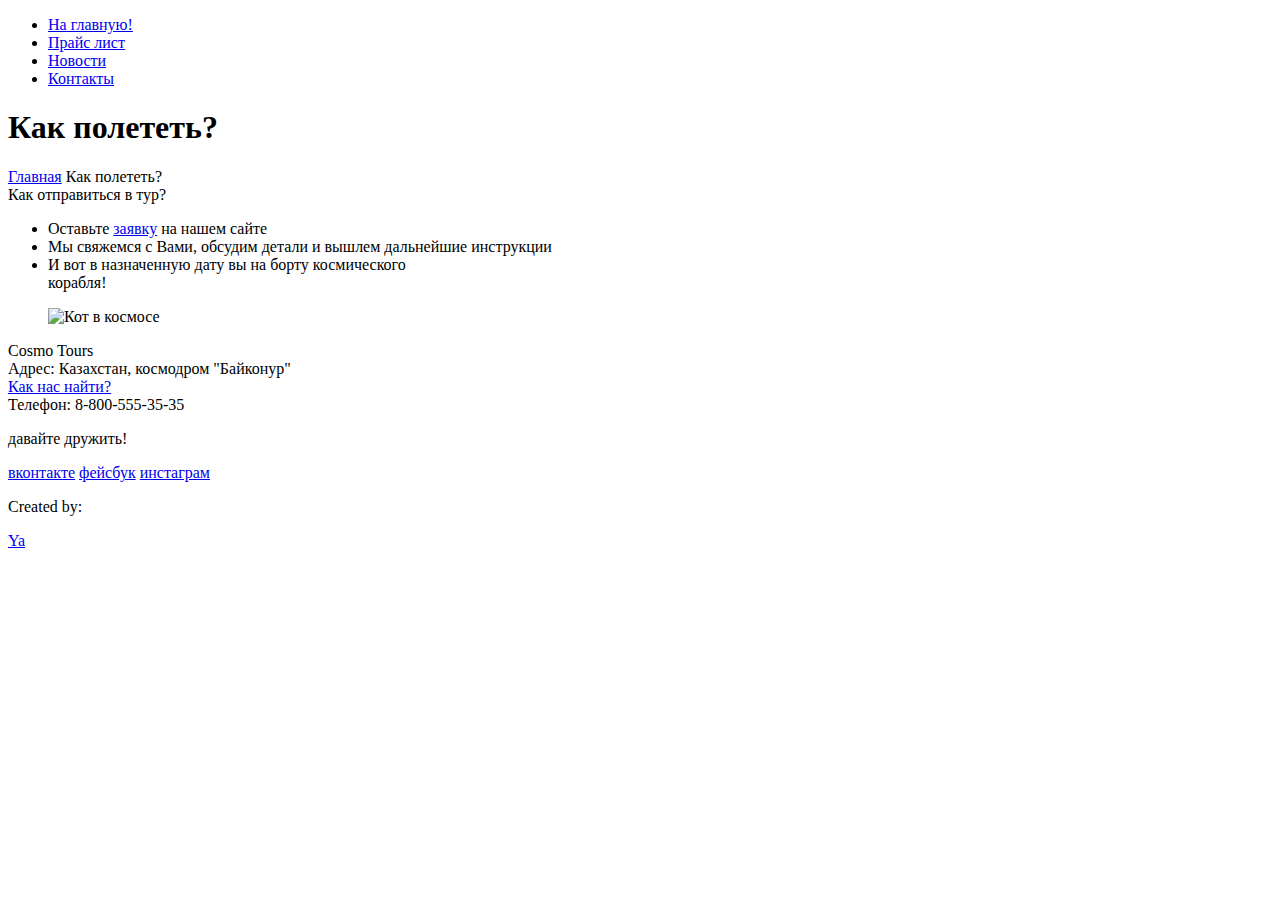
==== howtofly.html @ 6215f264 "Add files via upload" ====
<!DOCTYPE html>
<html>

<head>
    <meta http-equiv="content-type" content="text/html; charset=utf-8">
    <title>Как полететь?</title>
    <meta name="description" content="полеты в космос, космос, организация полетов в космос">
    <meta name="keywords" content="космос, полет, космотуризм">
    <link rel="StyleSheet" href="css/style.css" type="text/css">
    <link href="http://fonts.googleapis.com/css?family=PT+Sans+Narrow:400,700&amp;subset=latin,cyrillic" rel="stylesheet" type="text/css">
    <link rel="icon" href="img/favicon.ico" type="image/ico">
</head>

<body class="inner-page">
    <header class="main-header">
        <div class="container clearfix">
            <nav class="main-navigation">
              <ul>
                <li class="main-navigation-item">
                    <a href="index.html">На главную!</a>
                </li>
                  <li class="main-navigation-item">
                      <a href="price.html">Прайс лист</a>
                  </li>
                  <li class="main-navigation-item">
                      <a href="news.html">Новости</a>
                  </li>
                  <li class="main-navigation-item">
                      <a href="index.html#1">Контакты</a>
                  </li>
              </ul>
            </nav>
        </div>
    </header>
    <main class="content-block">
        <div class="container">
            <h1>Как полететь?</h1>
            <div class="breadcrumbs">
                <a href="index.html">Главная</a>
                <span class="current">Как полететь?</span>
            </div>
            <div class="container-title">
                <span class="container-title-text">Как отправиться в тур?</span>
            </div>
            <div class="content-index-row clearfix ">
                <section class="content-left-column content-remedy">
                    <ul class="remedy-list">
                        <li>Оставьте <a href="index.html#1">заявку</a> на нашем сайте</li>
                        <li>Мы свяжемся с Вами, обсудим детали и вышлем дальнейшие инструкции</li>
                        <li>И вот в назначенную дату вы на борту космического<br>корабля!</li>
                    </ul>
                </section>
                <section class="content-right-column">
                  <figure class="howtofly-gallery-img">
                      <img src="img/howtofly-gallery-picture.jpg" width="320px" height="280px" alt="Кот в космосе">
                  </figure>
                </section>
            </div>
    </main>
    <footer>
        <div class="container clearfix">
            <div class="footer-block footer-contacts">
              <p>Сosmo Tours<br>
              Адрес: Казахстан, космодром "Байконур"<br>
              <a href="#">Как нас найти?</a><br>
              Телефон: 8-800-555-35-35</p>
            </div>
            <div class="footer-block  footer-social">
                <p>давайте дружить!</p>
                <a href="#" class="btn footer-social-vk">вконтакте</a>
                <a href="#" class="btn footer-social-fb">фейсбук</a>
                <a href="#" class="btn footer-social-inst">инстаграм</a>
            </div>
            <div class="footer-block footer-copyright">
              <p>Created by:</p>
              <a class="btn" href="#">Ya</a>
            </div>
        </div>
    </footer>
</body>
</html>
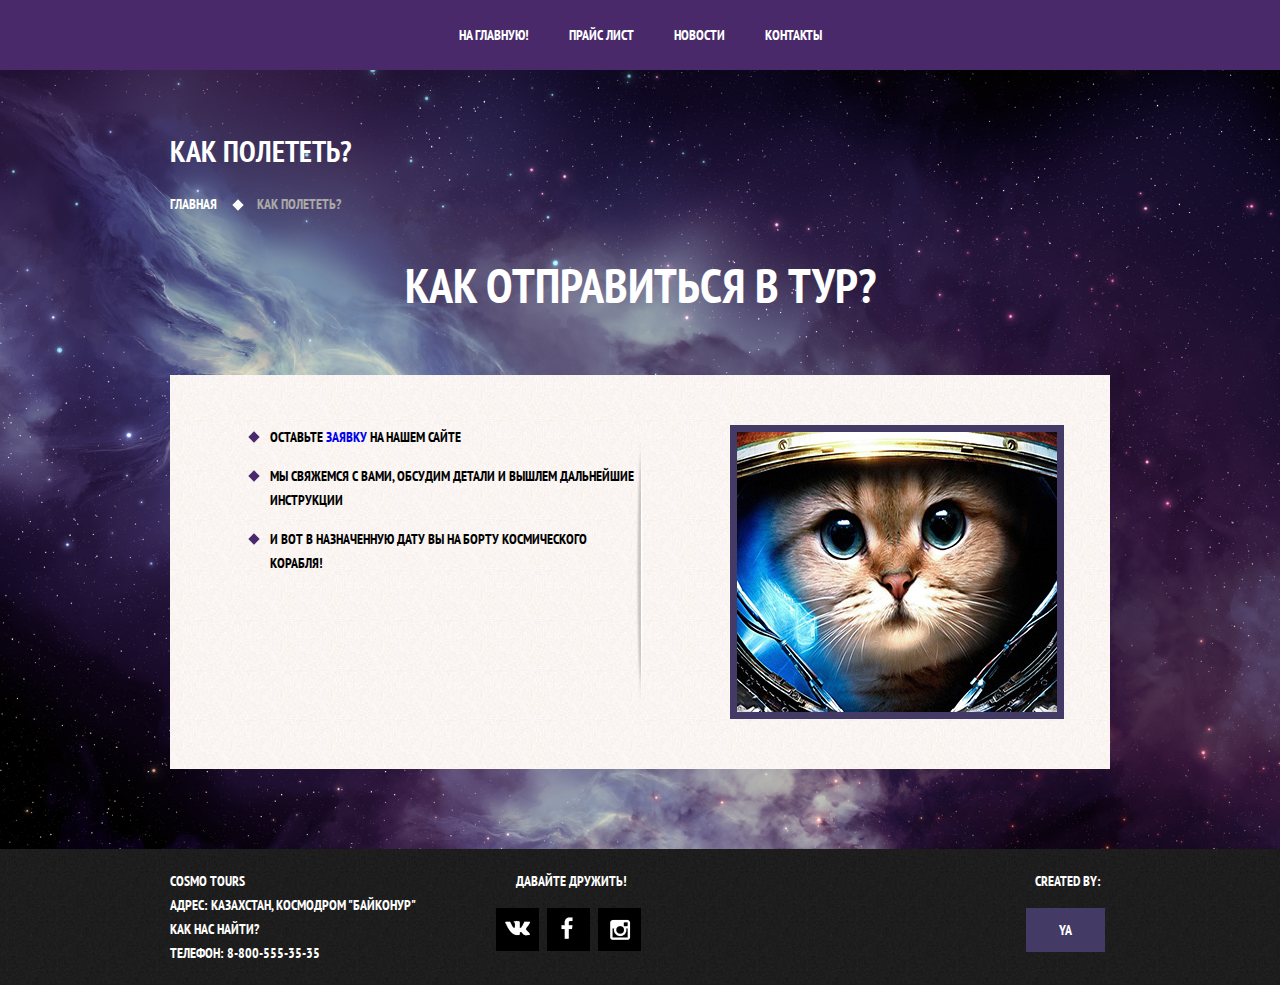
==== commit 07b38d24: "Update howtofly.html" ====
--- a/howtofly.html
+++ b/howtofly.html
@@ -52,7 +52,7 @@
                 </section>
                 <section class="content-right-column">
                   <figure class="howtofly-gallery-img">
-                      <img src="img/howtofly-gallery-picture.jpg" width="320px" height="280px" alt="Кот в космосе">
+                      <img src="img/howtofly-gallery-picture.jpg" width="320" height="280" alt="Кот в космосе">
                   </figure>
                 </section>
             </div>
--- a/css/style.css
+++ b/css/style.css
@@ -0,0 +1,585 @@
+@charset "utf-8";
+body {
+    min-width: 960px;
+    margin: 0;
+    padding: 0;
+    background-color: black;
+    background-image: url("../img/index-backgound.jpg");
+    background-repeat: no-repeat;
+    background-position: center top;
+    background-size: cover;
+    font-size: 14px;
+    line-height: 24px;
+    font-family: "PT Sans Narrow", sans-serif, Arial;
+    font-weight: 700;
+    text-transform: uppercase;
+    color: white;
+}
+
+p,
+ul,
+h2,
+figure {
+    margin: 0;
+    padding: 0;
+}
+
+ul {
+    list-style: none;
+}
+
+label {
+    display: block;
+}
+
+.clearfix::after {
+    content: "";
+    display: table;
+    clear: both;
+}
+
+.container {
+    width: 940px;
+    margin: 0 auto;
+}
+/* МЕНЮ */
+
+.main-header {
+    padding: 0 10px;
+    margin-bottom: 60px;
+    color: white;
+    background-color: #49296a;
+}
+
+.main-navigation {
+    float: left;
+    width: 940px;
+    font-size: 0;
+    text-align: center;
+}
+
+.main-navigation-item {
+    display: inline-block;
+    vertical-align: top;
+}
+
+.main-navigation-item a {
+    display: block;
+    padding: 25px 20px;
+    text-decoration: none;
+    line-height: 20px;
+    font-size: 14px;
+    color: white;
+}
+
+.main-navigation-item a:hover {
+    background: #481d30;
+}
+
+.main-navigation-item.current-page a {
+    position: relative;
+}
+
+.main-navigation-item.current-page a::after {
+    content: "";
+    position: absolute;
+    bottom: 0;
+    left: 0;
+    width: 100%;
+    height: 5px;
+    background: white;
+}
+
+.header-login {
+    position: relative;
+    float: right;
+    max-width: 150px;
+    font-size: 0;
+}
+
+.header-login a {
+    display: inline-block;
+    padding: 25px 0;
+    padding-right: 20px;
+    padding-left: 50px;
+    text-decoration: none;
+    line-height: 20px;
+    font-size: 14px;
+    color: white;
+}
+
+.header-login a:hover {
+    background: #242424;
+}
+
+.header-login a::before {
+    content: "";
+    position: absolute;
+    top: 28px;
+    left: 20px;
+    width: 18px;
+    height: 18px;
+    background: url("../img/sprites.png") no-repeat;
+    background-position: 0 -212px;
+}
+
+.header-login a:hover::before {
+    opacity: .3;
+}
+/* ЛОГО и ПРЕИМУЩЕСТВА*/
+
+.content-logo {
+    width: 330px;
+    height: 330px;
+    margin: 0 auto;
+    margin-bottom: 30px;
+    margin-top: 10px;
+}
+
+.content-logo img {
+    width: 330px;
+    height: 330px;
+}
+
+.content-advantages {
+    margin-bottom: 65px;
+}
+
+.content-advantages-block {
+    float: left;
+    width: 300px;
+    margin-right: 20px;
+    text-align: center;
+}
+
+.content-advantages-block p {
+    margin: 10px;
+}
+
+.content-advantages-block:nth-child(3n) {
+    margin-right: 0;
+}
+
+.content-advantages-title {
+    position: relative;
+    padding-bottom: 50px;
+    margin-bottom: 30px;
+    font-size: 30px;
+    line-height: 42px;
+}
+
+.content-advantages-title::after {
+    content: "";
+    position: absolute;
+    bottom: 0;
+    left: 50%;
+    width: 20px;
+    height: 20px;
+    margin-left: -10px;
+    -moz-transform: rotate(45deg);
+    -webkit-transform: rotate(45deg);
+    -ms-transform: rotate(45deg);
+    transform: rotate(45deg);
+    background: white;
+}
+/* ГЛАВНАЯ. ОСНОВНОЕ СОДЕРЖИМОЕ */
+
+.content-index-row {
+    margin-bottom: 35px;
+    padding: 50px 80px;
+    background: url("../img/column-delimiter.png") no-repeat center, white url("../img/content-background.jpg");
+    color: black;
+}
+
+.content-index {
+    margin-bottom: 35px;
+    padding: 50px 80px;
+    background: white url("../img/content-background.jpg");
+    color: black;
+}
+
+
+.content-left-column {
+    float: left;
+    width: 350px;
+}
+
+.content-right-column {
+    float: right;
+    width: 300px;
+}
+
+.content-column-title {
+    margin-bottom: 35px;
+    font-size: 30px;
+    line-height: 42px;
+}
+
+.content-news-preview li {
+    margin-bottom: 30px;
+}
+
+.content-news-preview time {
+    text-transform: none;
+    font-weight: 400;
+}
+
+.btn {
+    display: inline-block;
+    margin-right: 5px;
+    vertical-align: top;
+    padding: 10px 33px;
+    font-size: 14px;
+    font-family: "PT Sans Narrow", sans-serif;
+    font-weight: 700;
+    line-height: 24px;
+    text-decoration: none;
+    text-transform: uppercase;
+    color: white;
+    background: #433a65;
+    border: none;
+    outline: none;
+    cursor: pointer;
+}
+
+.btn:hover,
+.btn:active {
+    background: #481d30;
+}
+
+.btn:disabled {
+    cursor: default;
+    opacity: .5;
+}
+
+.btn:disabled:hover {
+    background: black;
+}
+
+.content-gallery-block {
+    position: relative;
+    height: 270px;
+}
+
+.content-gallery-img {
+    width: 286px;
+    height: 164px;
+    border: 7px solid #433a65;
+    background: #ccc;
+}
+
+a {
+  text-decoration: none;
+}
+
+.content-gallery-img img {
+    width: 286px;
+    height: 164px;
+}
+
+.howtofly-gallery-img {
+    width: 320px;
+    height: 280px;
+    border: 7px solid #433a65;
+    background: #ccc;
+}
+
+.howtofly-gallery-img img {
+    width: 320px;
+    height: 280px;
+}
+
+.news-gallery-img {
+    margin-left: -30px;
+    margin-top: 40px;
+    width: 350px;
+    height: 330px;
+    border: 7px solid #433a65;
+    background: #ccc;
+}
+
+.news-gallery-img img {
+    width: 350px;
+    height: 330px;
+}
+
+.content-gallery-prev,
+.content-gallery-next {
+    position: absolute;
+    bottom: 0;
+    width: 140px;
+}
+
+.content-gallery-prev {
+    left: 0;
+}
+
+.content-gallery-next {
+    right: 0;
+}
+
+.content-contacts-block,
+.content-appointment-form p {
+    margin-bottom: 30px;
+}
+
+.content-appointment-form input {
+    float: left;
+    margin-right: 20px;
+    margin-bottom: 20px;
+    width: 106px;
+    padding: 10px 15px;
+    border: 2px solid #433a65;
+    font-family: "PT Sans Narrow", sans-serif;
+    font-size: 14px;
+    line-height: 24px;
+    text-transform: uppercase;
+    background: #f9f6f3;
+    outline: none;
+    background: white url("../img/content-background.jpg");
+    color: #433a65;
+}
+
+.content-appointment-form input:nth-child(2n) {
+    margin-right: 0;
+}
+
+.content-appointment-form input:focus {
+    border: 2px solid #663d15;
+}
+
+.content-appointment-form .btn {
+    width: 100%;
+}
+/* ФУТЕР */
+
+footer {
+    margin-top: 80px;
+    padding-top: 20px;
+    padding-bottom: 20px;
+    background: #252525 url("../img/footer-background.jpg");
+    color: white;
+}
+
+.inner-footer {
+    box-shadow: inset 0 60px 20px -30px rgba(0, 0, 0, 0.5);
+}
+
+.footer-contacts {
+    float: left;
+    margin-right: 80px;
+}
+
+.footer-contacts a {
+    width: 320px;
+    color: white;
+}
+
+.footer-contacts a:hover {
+    text-decoration: none;
+}
+
+.footer-social {
+    float: left;
+    max-width: 240px;
+    text-align: center;
+}
+
+.footer-social p {
+    margin-bottom: 15px;
+}
+
+.footer-copyright {
+    float: right;
+    max-width: 320px;
+}
+
+.footer-copyright p {
+    margin-bottom: 15px;
+    text-align: center;
+}
+
+.footer-social .btn {
+    display: inline-block;
+    width: 43px;
+    height: 43px;
+    padding: 0;
+    font-size: 0;
+    text-decoration: none;
+    vertical-align: top;
+    background: black url("../img/sprites.png") no-repeat center;
+}
+
+.footer-social .footer-social-vk {
+    background-position: 9px -826px;
+}
+
+.footer-social .footer-social-fb {
+    background-position: 14px -549px;
+}
+
+.footer-social .footer-social-inst {
+    background-position: 12px -690px;
+}
+
+.footer-social-vk:hover {
+    background-color: white;
+    background-position: 9px -760px;
+}
+
+.footer-social-fb:hover {
+    background-color: white;
+    background-position: 14px -476px;
+}
+
+.footer-social-inst:hover {
+    background-color: white;
+    background-position: 12px -619px;
+}
+
+.footer-copyright .btn:hover {
+    background-color: white;
+    color: black;
+}
+
+/* Текстовая страница */
+
+.inner-page {
+  background-image: url("../img/index-backgound.jpg");
+}
+
+.content-block {
+    color: black;
+}
+
+h1 {
+    margin-bottom: 20px;
+    font-size: 30px;
+    line-height: 42px;
+    color: white;
+}
+
+.breadcrumbs {
+    margin-bottom: 45px;
+    font-size: 0;
+}
+
+.breadcrumbs a,
+.breadcrumbs span {
+    position: relative;
+    display: inline;
+    padding-right: 40px;
+    vertical-align: top;
+    font-size: 14px;
+    line-height: 24px;
+    text-decoration: none;
+    color: white;
+}
+
+.breadcrumbs a::after {
+    position: absolute;
+    top: 6px;
+    right: 15px;
+    width: 8px;
+    height: 8px;
+    background: white;
+    -moz-transform: rotate(45deg);
+    -webkit-transform: rotate(45deg);
+    -ms-transform: rotate(45deg);
+    transform: rotate(45deg);
+    content: "";
+}
+
+.breadcrumbs span {
+    color: #aba9a7;
+}
+
+.container-title {
+    text-align: center;
+    margin-bottom: 65px;
+}
+
+.container-title-text {
+    position: relative;
+    font-size: 48px;
+    line-height: 48px;
+    text-align: center;
+    z-index: 2;
+    color: white;
+}
+
+.container-title::after {
+    position: relative;
+    top: -25px;
+    display: block;
+    z-index: 1;
+    content: "";
+}
+
+.content-row {
+    margin-bottom: 45px;
+}
+
+.content-about-title+.content-row {
+    margin-bottom: 80px;
+}
+
+.content-remedy,
+.content-entry {
+    width: 400px;
+}
+
+.content-pricing-table,
+.content-conclusion {
+    width: 350px;
+}
+
+.content-remedy-title,
+.content-pricing-title,
+.content-about-title {
+    width: 250px;
+    font-size: 24px;
+    line-height: 30px;
+    padding-bottom: 30px;
+}
+
+.remedy-list li {
+    position: relative;
+    padding-bottom: 15px;
+    padding-left: 20px;
+}
+
+.remedy-list li:before {
+    content: "";
+    position: absolute;
+    top: 8px;
+    left: 0;
+    width: 8px;
+    height: 8px;
+    background: #49296a;
+    -moz-transform: rotate(45deg);
+    -webkit-transform: rotate(45deg);
+    -ms-transform: rotate(45deg);
+    transform: rotate(45deg);
+}
+
+.content-pricing-table table {
+    width: 100%;
+}
+
+.content-pricing-table td {
+    border: 2px solid #49296a;
+    padding: 10px 15px;
+}
+
+.more-info {
+  font-size: 10px;
+  font-family: sans-serif;
+  margin-top: 25px;
+}
+
+.news {
+  text-indent: 1em;
+  margin-top: 0.5em;
+  text-align: justify;
+}
